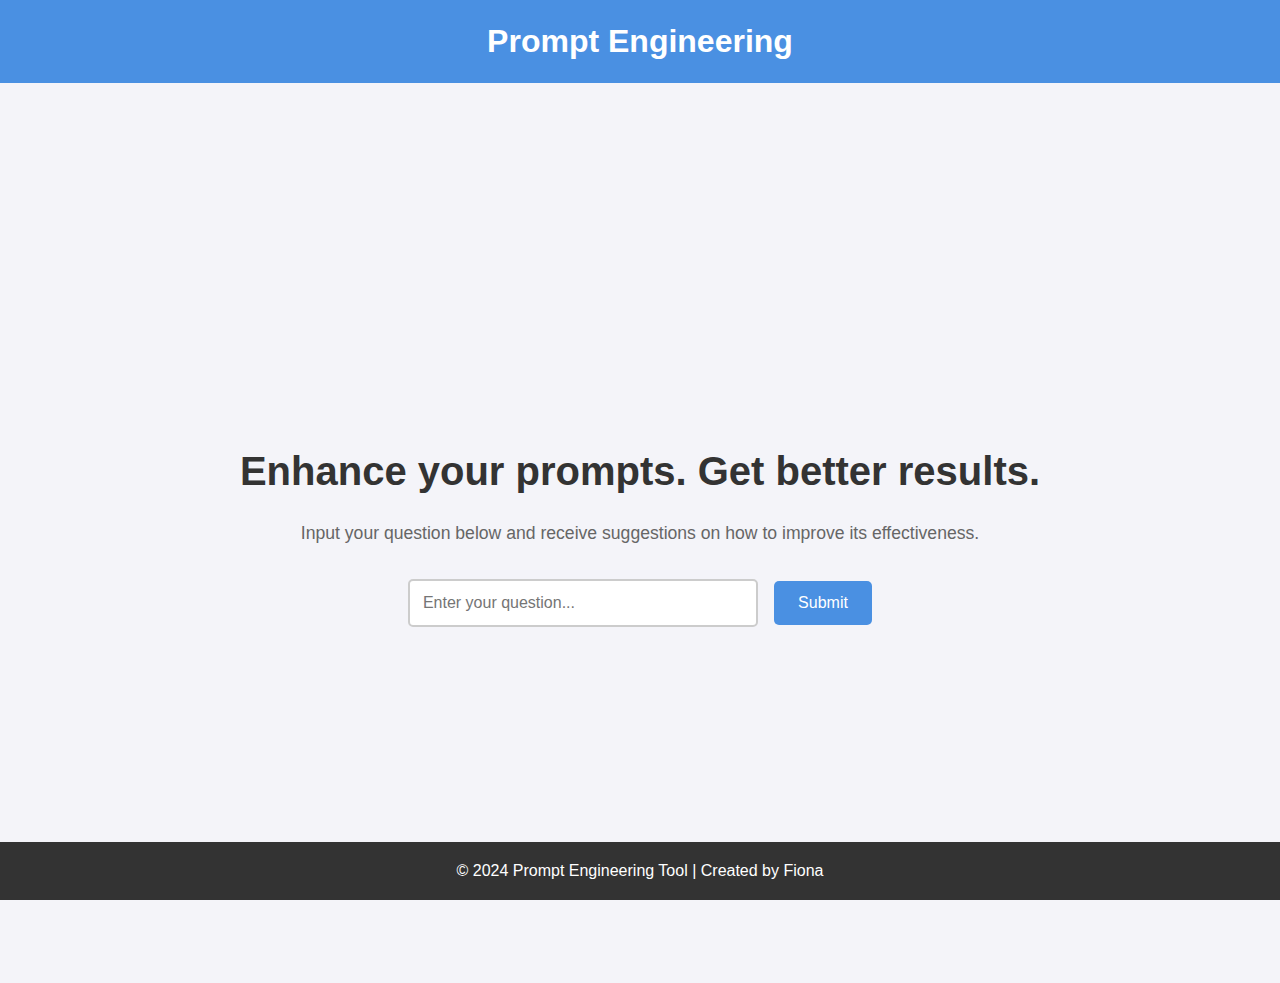
==== index.html @ f391187c "new port #" ====
<!DOCTYPE html>
<html lang="en">
<head>
    <meta charset="UTF-8">
    <meta name="viewport" content="width=device-width, initial-scale=1.0">
    <meta http-equiv="X-UA-Compatible" content="ie=edge">
    <title>Prompt Engineering Tool</title>
    <link rel="stylesheet" href="styles.css">
</head>

<body>
    <header>
        <nav>
            <h1>Prompt Engineering</h1>
        </nav>
    </header>

    <main>
        <section class="landing">
            <div class="landing-content">
                <h2>Enhance your prompts. Get better results.</h2>
                <p>Input your question below and receive suggestions on how to improve its effectiveness.</p>

                <form id="promptForm">
                    <input type="text" id="userPrompt" placeholder="Enter your question..." required>
                    <button type="submit">Submit</button>
                </form>
            </div>
        </section>
    </main>

    <footer>
        <p>© 2024 Prompt Engineering Tool | Created by Fiona</p>
    </footer>
    <script>
        document.getElementById('promptForm').addEventListener('submit', async function(e) {
            e.preventDefault();
        
            const userInput = document.getElementById('userPrompt').value;
            console.log("User input:", userInput);  // Log the input for debugging
    
            try {
                const response = await fetch('http://localhost:3000/api/analyze-prompt', {
                    method: 'POST',
                    headers: {
                        'Content-Type': 'application/json'
                    },
                    body: JSON.stringify({ prompt: userInput })
                });
    
                if (!response.ok) {
                    throw new Error(`HTTP error! status: ${response.status}`);
                }
    
                const result = await response.json();
                console.log("API response:", result);  // Log the API response for debugging
    
                // Display the results
                const resultContainer = document.createElement('div');
                resultContainer.innerHTML = `
                    <h3>Suggestions for Improving Your Prompt:</h3>
                    <p>${result.suggestions}</p>
                `;
                document.body.appendChild(resultContainer);
            } catch (error) {
                console.error("Error during form submission:", error);
                alert("There was an error submitting the prompt. Please try again.");
            }
        });
    </script>
    
</body>
</html>
---- styles.css ----
* {
    margin: 0;
    padding: 0;
    box-sizing: border-box;
}

body {
    font-family: 'Arial', sans-serif;
    background-color: #f4f4f9;
    color: #333;
    line-height: 1.6;
}

header {
    background-color: #4A90E2;
    padding: 1rem;
    text-align: center;
    color: white;
}

header h1 {
    font-size: 2rem;
}

main {
    height: 100vh;
    display: flex;
    align-items: center;
    justify-content: center;
}

.landing {
    text-align: center;
}

.landing h2 {
    font-size: 2.5rem;
    margin-bottom: 1rem;
    color: #333;
}

.landing p {
    font-size: 1.1rem;
    margin-bottom: 2rem;
    color: #666;
}

form {
    display: flex;
    justify-content: center;
    align-items: center;
    gap: 1rem;
}

input[type="text"] {
    padding: 0.8rem;
    width: 350px;
    border: 2px solid #ccc;
    border-radius: 5px;
    font-size: 1rem;
}

button {
    padding: 0.8rem 1.5rem;
    background-color: #4A90E2;
    color: white;
    border: none;
    border-radius: 5px;
    cursor: pointer;
    font-size: 1rem;
    transition: background-color 0.3s ease;
}

button:hover {
    background-color: #357ABD;
}

footer {
    background-color: #333;
    color: white;
    padding: 1rem;
    text-align: center;
    position: absolute;
    bottom: 0;
    width: 100%;
}

@media (max-width: 768px) {
    .landing h2 {
        font-size: 2rem;
    }

    input[type="text"] {
        width: 250px;
    }
}
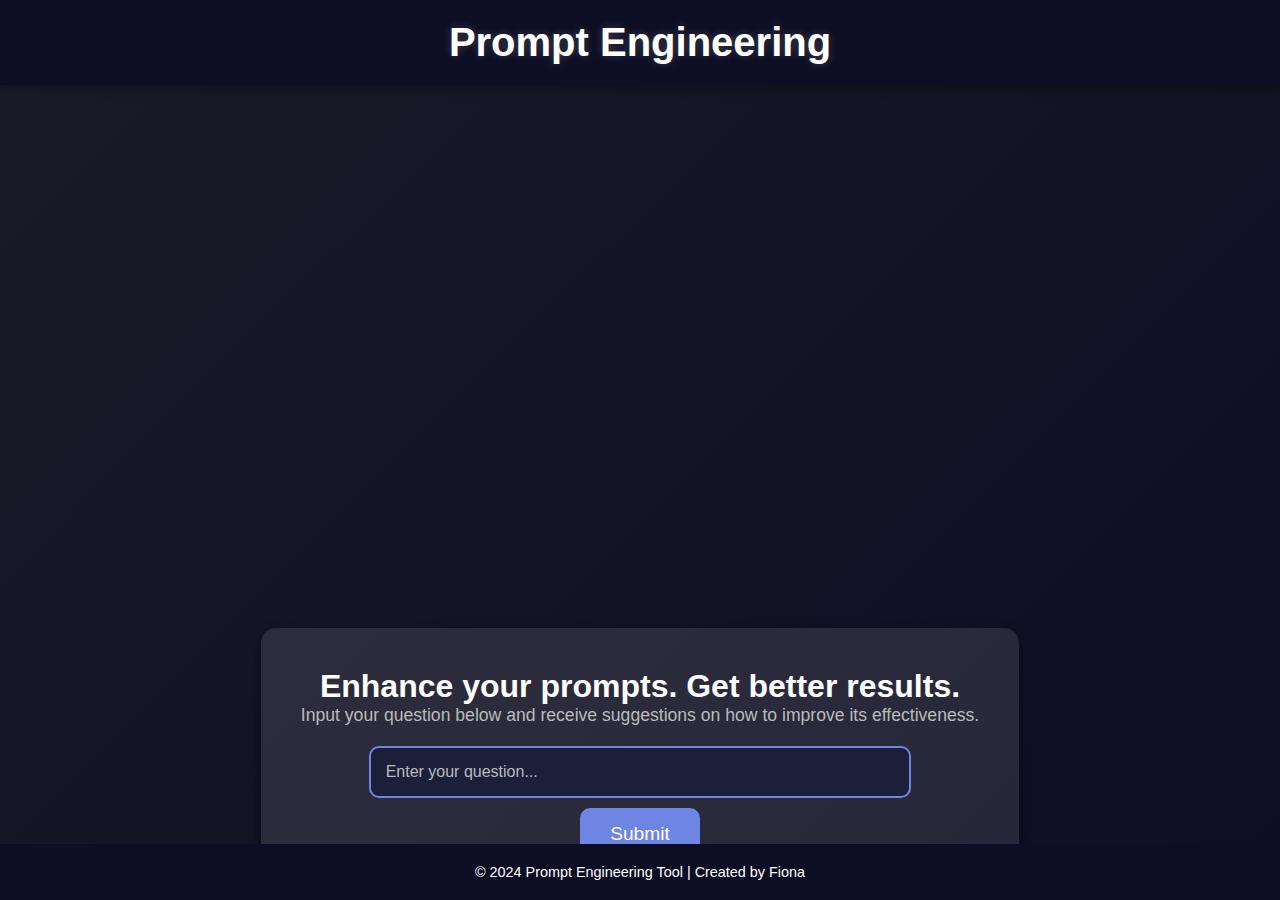
==== commit b4aad2f7: "changes" ====
--- a/index.html
+++ b/index.html
@@ -21,6 +21,12 @@
                 <h2>Enhance your prompts. Get better results.</h2>
                 <p>Input your question below and receive suggestions on how to improve its effectiveness.</p>
 
+                <!-- Result box that will display the response -->
+                <div id="resultContainer" style="display: none;">
+                    <h3>Suggestions for Improving Your Prompt:</h3>
+                    <p id="suggestions"></p>
+                </div>
+
                 <form id="promptForm">
                     <input type="text" id="userPrompt" placeholder="Enter your question..." required>
                     <button type="submit">Submit</button>
@@ -32,12 +38,17 @@
     <footer>
         <p>© 2024 Prompt Engineering Tool | Created by Fiona</p>
     </footer>
+
     <script>
         document.getElementById('promptForm').addEventListener('submit', async function(e) {
             e.preventDefault();
         
             const userInput = document.getElementById('userPrompt').value;
             console.log("User input:", userInput);  // Log the input for debugging
+
+            // Clear previous suggestions
+            document.getElementById('suggestions').textContent = "";
+            document.getElementById('resultContainer').style.display = 'none';
     
             try {
                 const response = await fetch('http://localhost:3000/api/analyze-prompt', {
@@ -55,19 +66,21 @@
                 const result = await response.json();
                 console.log("API response:", result);  // Log the API response for debugging
     
-                // Display the results
-                const resultContainer = document.createElement('div');
-                resultContainer.innerHTML = `
-                    <h3>Suggestions for Improving Your Prompt:</h3>
-                    <p>${result.suggestions}</p>
-                `;
-                document.body.appendChild(resultContainer);
+                // Display the result in the result container
+                document.getElementById('suggestions').textContent = result.suggestions;
+                document.getElementById('resultContainer').style.display = 'block';
+
+                // Move the prompt form upward
+                document.getElementById('promptForm').style.position = 'relative';
+                document.getElementById('promptForm').style.top = '-20000px';  // Moves it 150px higher
+
             } catch (error) {
                 console.error("Error during form submission:", error);
                 alert("There was an error submitting the prompt. Please try again.");
             }
         });
     </script>
-    
 </body>
 </html>
+
+
--- a/styles.css
+++ b/styles.css
@@ -1,3 +1,4 @@
+/* Global styles */
 * {
     margin: 0;
     padding: 0;
@@ -6,91 +7,116 @@
 
 body {
     font-family: 'Arial', sans-serif;
-    background-color: #f4f4f9;
-    color: #333;
-    line-height: 1.6;
+    background: linear-gradient(135deg, #1A1B27, #0D0D24);
+    color: #FFFFFF;
+    min-height: 100vh;
+    display: flex;
+    flex-direction: column;
+    justify-content: space-between;
+    align-items: center;
 }
 
 header {
-    background-color: #4A90E2;
-    padding: 1rem;
+    width: 100%;
+    padding: 20px;
     text-align: center;
-    color: white;
+    background-color: #0D0D24;
+    box-shadow: 0 4px 8px rgba(0, 0, 0, 0.3);
 }
 
 header h1 {
-    font-size: 2rem;
+    color: #FFF;
+    font-size: 2.5rem;
+    text-shadow: 0 0 10px rgba(255, 255, 255, 0.2);
 }
 
-main {
-    height: 100vh;
-    display: flex;
-    align-items: center;
-    justify-content: center;
+/* Landing Content */
+.landing-content {
+    text-align: center;
+    max-width: 800px;
+    margin: 0 auto;
+    padding: 40px;
+    background-color: rgba(255, 255, 255, 0.1);
+    border-radius: 15px;
+    box-shadow: 0 4px 12px rgba(0, 0, 0, 0.5);
 }
 
-.landing {
-    text-align: center;
+.landing-content h2 {
+    font-size: 2rem;
+    color: #FFF;
 }
 
-.landing h2 {
-    font-size: 2.5rem;
-    margin-bottom: 1rem;
-    color: #333;
+.landing-content p {
+    font-size: 1.1rem;
+    color: #BBB;
 }
 
-.landing p {
-    font-size: 1.1rem;
-    margin-bottom: 2rem;
-    color: #666;
-}
-
+/* Form styles */
 form {
     display: flex;
-    justify-content: center;
+    flex-direction: column;
     align-items: center;
-    gap: 1rem;
+    margin-top: 20px;
+    transition: top 0.5s ease;
 }
 
 input[type="text"] {
-    padding: 0.8rem;
-    width: 350px;
-    border: 2px solid #ccc;
-    border-radius: 5px;
+    width: 80%;
+    padding: 15px;
     font-size: 1rem;
+    border: 2px solid #6E85E3;
+    border-radius: 10px;
+    background-color: #1C1F3A;
+    color: #FFF;
+    margin-bottom: 10px;
+}
+
+input[type="text"]::placeholder {
+    color: #BBB;
 }
 
 button {
-    padding: 0.8rem 1.5rem;
-    background-color: #4A90E2;
+    padding: 15px 30px;
+    background-color: #6E85E3;
     color: white;
     border: none;
-    border-radius: 5px;
+    border-radius: 10px;
     cursor: pointer;
-    font-size: 1rem;
+    font-size: 1.2rem;
     transition: background-color 0.3s ease;
 }
 
 button:hover {
-    background-color: #357ABD;
+    background-color: #4B64C7;
 }
 
+/* Result box */
+#resultContainer {
+    background-color: rgba(255, 255, 255, 0.1);
+    border-radius: 10px;
+    padding: 20px;
+    margin-top: 20px;
+    color: #FFF;
+    text-align: center;
+}
+
+#resultContainer h3 {
+    font-size: 1.5rem;
+}
+
+#resultContainer p {
+    font-size: 1.1rem;
+    color: #AAA;
+}
+
+/* Footer */
 footer {
-    background-color: #333;
-    color: white;
-    padding: 1rem;
+    width: 100%;
+    padding: 20px;
+    background-color: #0D0D24;
     text-align: center;
+    color: #FFF;
+    font-size: 0.9rem;
     position: absolute;
     bottom: 0;
-    width: 100%;
 }
-
-@media (max-width: 768px) {
-    .landing h2 {
-        font-size: 2rem;
-    }
-
-    input[type="text"] {
-        width: 250px;
-    }
-}
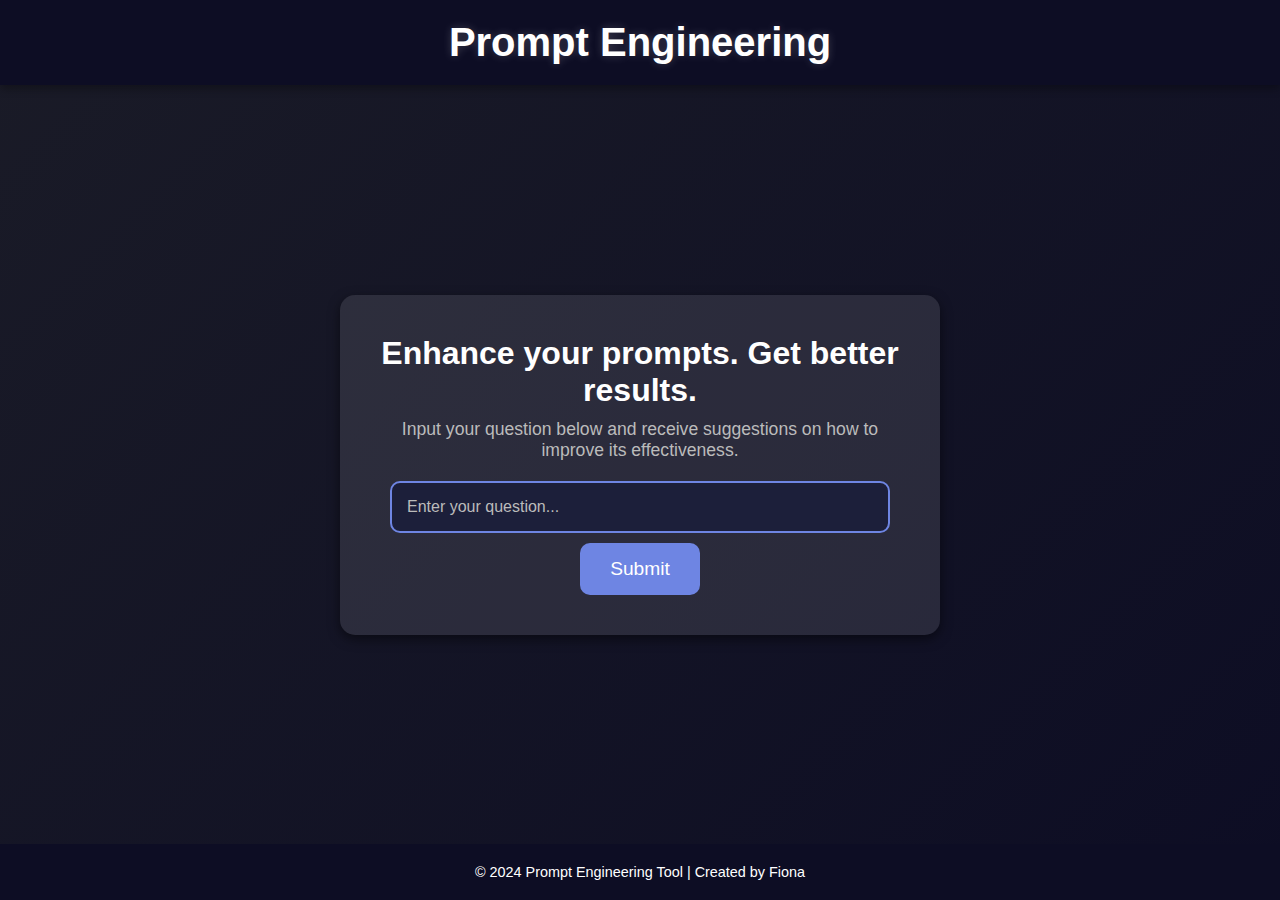
==== commit 2d57bcc4: "looking fly" ====
--- a/index.html
+++ b/index.html
@@ -70,10 +70,6 @@
                 document.getElementById('suggestions').textContent = result.suggestions;
                 document.getElementById('resultContainer').style.display = 'block';
 
-                // Move the prompt form upward
-                document.getElementById('promptForm').style.position = 'relative';
-                document.getElementById('promptForm').style.top = '-20000px';  // Moves it 150px higher
-
             } catch (error) {
                 console.error("Error during form submission:", error);
                 alert("There was an error submitting the prompt. Please try again.");
@@ -82,5 +78,3 @@
     </script>
 </body>
 </html>
-
-
--- a/styles.css
+++ b/styles.css
@@ -30,25 +30,35 @@
     text-shadow: 0 0 10px rgba(255, 255, 255, 0.2);
 }
 
-/* Landing Content */
+/* Main content */
+main {
+    display: flex;
+    flex-grow: 1;
+    justify-content: center;
+    align-items: center;
+    width: 100%;
+    padding: 20px;
+}
+
 .landing-content {
     text-align: center;
-    max-width: 800px;
-    margin: 0 auto;
-    padding: 40px;
+    max-width: 600px;
     background-color: rgba(255, 255, 255, 0.1);
     border-radius: 15px;
+    padding: 40px;
     box-shadow: 0 4px 12px rgba(0, 0, 0, 0.5);
 }
 
 .landing-content h2 {
     font-size: 2rem;
     color: #FFF;
+    margin-bottom: 10px;
 }
 
 .landing-content p {
     font-size: 1.1rem;
     color: #BBB;
+    margin-bottom: 20px;
 }
 
 /* Form styles */
@@ -56,12 +66,12 @@
     display: flex;
     flex-direction: column;
     align-items: center;
-    margin-top: 20px;
     transition: top 0.5s ease;
 }
 
 input[type="text"] {
-    width: 80%;
+    width: 100%;
+    max-width: 500px;
     padding: 15px;
     font-size: 1rem;
     border: 2px solid #6E85E3;
@@ -117,6 +127,5 @@
     text-align: center;
     color: #FFF;
     font-size: 0.9rem;
-    position: absolute;
-    bottom: 0;
+    position: relative;
 }
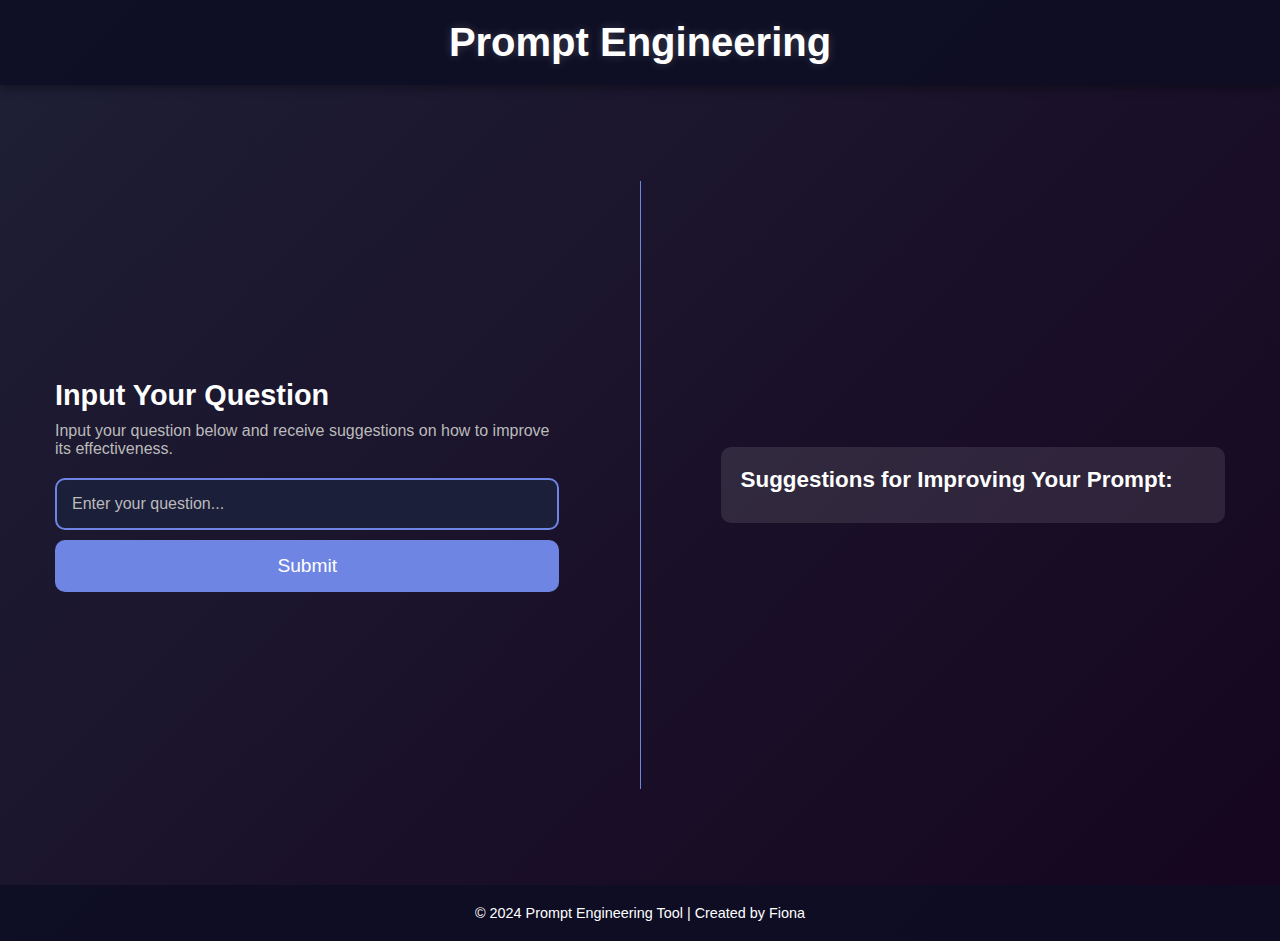
==== commit 332cc5bb: "cracked coding" ====
--- a/index.html
+++ b/index.html
@@ -16,23 +16,33 @@
     </header>
 
     <main>
-        <section class="landing">
-            <div class="landing-content">
-                <h2>Enhance your prompts. Get better results.</h2>
-                <p>Input your question below and receive suggestions on how to improve its effectiveness.</p>
+        <div class="container">
+            <!-- Left side (Input Form) -->
+            <section class="left-side">
+                <div class="landing-content">
+                    <h2>Input Your Question</h2>
+                    <p>Input your question below and receive suggestions on how to improve its effectiveness.</p>
 
-                <!-- Result box that will display the response -->
-                <div id="resultContainer" style="display: none;">
-                    <h3>Suggestions for Improving Your Prompt:</h3>
-                    <p id="suggestions"></p>
+                    <form id="promptForm">
+                        <input type="text" id="userPrompt" placeholder="Enter your question..." required>
+                        <button type="submit">Submit</button>
+                    </form>
                 </div>
+            </section>
 
-                <form id="promptForm">
-                    <input type="text" id="userPrompt" placeholder="Enter your question..." required>
-                    <button type="submit">Submit</button>
-                </form>
-            </div>
-        </section>
+            <!-- Divider Line -->
+            <div class="divider"></div>
+
+            <!-- Right side (Result) -->
+            <section class="right-side">
+                <div class="result-content">
+                    <h2>Suggestions for Improving Your Prompt:</h2>
+                    <div id="resultContainer" style="display: none;">
+                        <p id="suggestions"></p>
+                    </div>
+                </div>
+            </section>
+        </div>
     </main>
 
     <footer>
@@ -78,3 +88,4 @@
     </script>
 </body>
 </html>
+
--- a/styles.css
+++ b/styles.css
@@ -7,7 +7,7 @@
 
 body {
     font-family: 'Arial', sans-serif;
-    background: linear-gradient(135deg, #1A1B27, #0D0D24);
+    background: linear-gradient(135deg, #1E1F36, #16051e);  /* Dark blue to dark purple gradient */
     color: #FFFFFF;
     min-height: 100vh;
     display: flex;
@@ -20,7 +20,7 @@
     width: 100%;
     padding: 20px;
     text-align: center;
-    background-color: #0D0D24;
+    background-color: rgba(13, 13, 36, 0.9); /* Slight transparency for sleekness */
     box-shadow: 0 4px 8px rgba(0, 0, 0, 0.3);
 }
 
@@ -30,33 +30,34 @@
     text-shadow: 0 0 10px rgba(255, 255, 255, 0.2);
 }
 
-/* Main content */
-main {
+/* Container for the split layout */
+.container {
     display: flex;
-    flex-grow: 1;
-    justify-content: center;
+    width: 100%;
+    height: calc(100vh - 100px); /* Adjust height for footer/header */
     align-items: center;
-    width: 100%;
+    justify-content: space-between;
+    padding: 20px;
+}
+
+/* Left side styling */
+.left-side, .right-side {
+    width: 45%;
     padding: 20px;
 }
 
 .landing-content {
-    text-align: center;
-    max-width: 600px;
-    background-color: rgba(255, 255, 255, 0.1);
-    border-radius: 15px;
-    padding: 40px;
-    box-shadow: 0 4px 12px rgba(0, 0, 0, 0.5);
+    text-align: left;
 }
 
-.landing-content h2 {
-    font-size: 2rem;
+.landing-content h2, .result-content h2 {
+    font-size: 1.8rem;
     color: #FFF;
     margin-bottom: 10px;
 }
 
-.landing-content p {
-    font-size: 1.1rem;
+.landing-content p, .result-content p {
+    font-size: 1rem;
     color: #BBB;
     margin-bottom: 20px;
 }
@@ -65,13 +66,10 @@
 form {
     display: flex;
     flex-direction: column;
-    align-items: center;
-    transition: top 0.5s ease;
 }
 
 input[type="text"] {
     width: 100%;
-    max-width: 500px;
     padding: 15px;
     font-size: 1rem;
     border: 2px solid #6E85E3;
@@ -100,32 +98,52 @@
     background-color: #4B64C7;
 }
 
-/* Result box */
-#resultContainer {
+/* Right side (Result box) */
+.result-content {
+    text-align: left;
     background-color: rgba(255, 255, 255, 0.1);
     border-radius: 10px;
     padding: 20px;
-    margin-top: 20px;
-    color: #FFF;
-    text-align: center;
 }
 
-#resultContainer h3 {
-    font-size: 1.5rem;
+#resultContainer {
+    background-color: rgba(255, 255, 255, 0.1);
+    padding: 10px;
+    border-radius: 10px;
+    color: #FFF;
+    display: none;
 }
 
 #resultContainer p {
     font-size: 1.1rem;
     color: #AAA;
 }
+/* Adjusted font size for Suggestions title */
+.result-content h2 {
+    font-size: 1.4rem;  /* Smaller font size for suggestions title */
+    color: #FFF;
+    margin-bottom: 10px;
+}
+
+
+/* Divider line */
+.divider {
+    width: 1px;
+    height: 80%;
+    background-color: #6E85E3;
+    margin: 0 20px;
+}
 
 /* Footer */
 footer {
     width: 100%;
     padding: 20px;
-    background-color: #0D0D24;
+    background-color: rgba(13, 13, 36, 0.9);  /* Same as header for consistency */
     text-align: center;
     color: #FFF;
     font-size: 0.9rem;
     position: relative;
 }
+
+
+
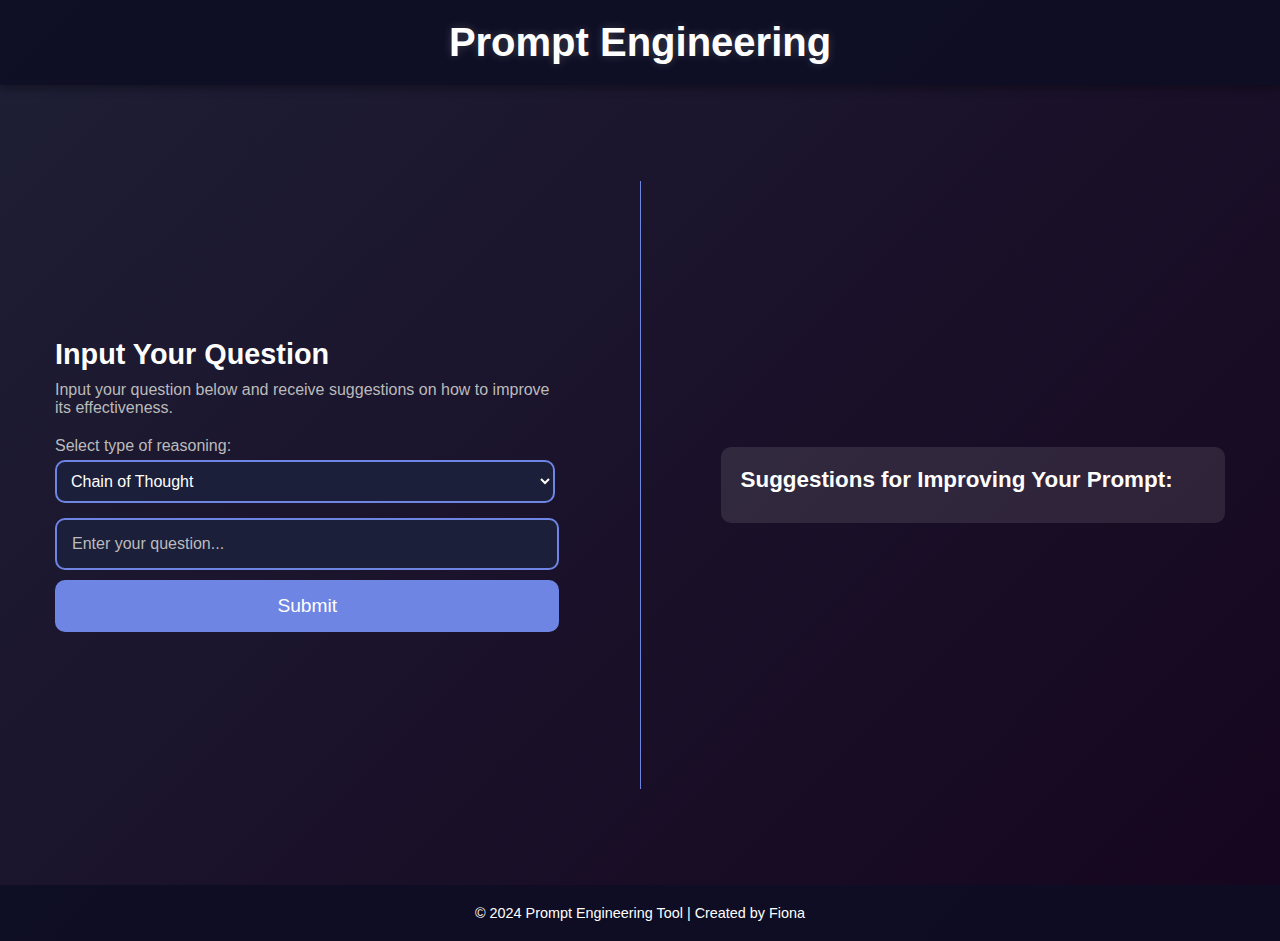
==== commit 97cf80cf: "fart" ====
--- a/index.html
+++ b/index.html
@@ -24,6 +24,13 @@
                     <p>Input your question below and receive suggestions on how to improve its effectiveness.</p>
 
                     <form id="promptForm">
+                        <!-- Dropdown for selecting type -->
+                        <label for="promptType" class="dropdown-label">Select type of reasoning:</label>
+                        <select id="promptType" name="promptType" class="dropdown">
+                            <option value="chain-of-thought">Chain of Thought</option>
+                            <option value="role-playing">Role Playing</option>
+                        </select>
+
                         <input type="text" id="userPrompt" placeholder="Enter your question..." required>
                         <button type="submit">Submit</button>
                     </form>
@@ -54,7 +61,10 @@
             e.preventDefault();
         
             const userInput = document.getElementById('userPrompt').value;
-            console.log("User input:", userInput);  // Log the input for debugging
+            const promptType = document.getElementById('promptType').value; // Get the selected value from the dropdown
+
+            console.log("User input:", userInput);
+            console.log("Prompt type:", promptType);  // Log the selected prompt type for debugging
 
             // Clear previous suggestions
             document.getElementById('suggestions').textContent = "";
@@ -66,7 +76,10 @@
                     headers: {
                         'Content-Type': 'application/json'
                     },
-                    body: JSON.stringify({ prompt: userInput })
+                    body: JSON.stringify({ 
+                        prompt: userInput,
+                        type: promptType  // Send the selected prompt type to the server
+                    })
                 });
     
                 if (!response.ok) {
--- a/styles.css
+++ b/styles.css
@@ -63,12 +63,9 @@
 }
 
 /* Form styles */
-form {
-    display: flex;
-    flex-direction: column;
-}
 
-input[type="text"] {
+
+/* input[type="text"] {
     width: 100%;
     padding: 15px;
     font-size: 1rem;
@@ -77,7 +74,7 @@
     background-color: #1C1F3A;
     color: #FFF;
     margin-bottom: 10px;
-}
+} */
 
 input[type="text"]::placeholder {
     color: #BBB;
@@ -146,4 +143,39 @@
 }
 
 
+/* Form styles */
+form {
+    display: flex;
+    flex-direction: column;
+}
 
+/* Dropdown styles */
+.dropdown {
+    width: 100%;
+    max-width: 500px;
+    padding: 10px;
+    font-size: 1rem;
+    border: 2px solid #6E85E3;
+    border-radius: 10px;
+    background-color: #1C1F3A;
+    color: #FFF;
+    margin-bottom: 15px;
+}
+
+.dropdown-label {
+    font-size: 1rem;
+    color: #BBB;
+    margin-bottom: 5px;
+}
+
+input[type="text"] {
+    width: 100%;
+    padding: 15px;
+    font-size: 1rem;
+    border: 2px solid #6E85E3;
+    border-radius: 10px;
+    background-color: #1C1F3A;
+    color: #FFF;
+    margin-bottom: 10px;
+}
+
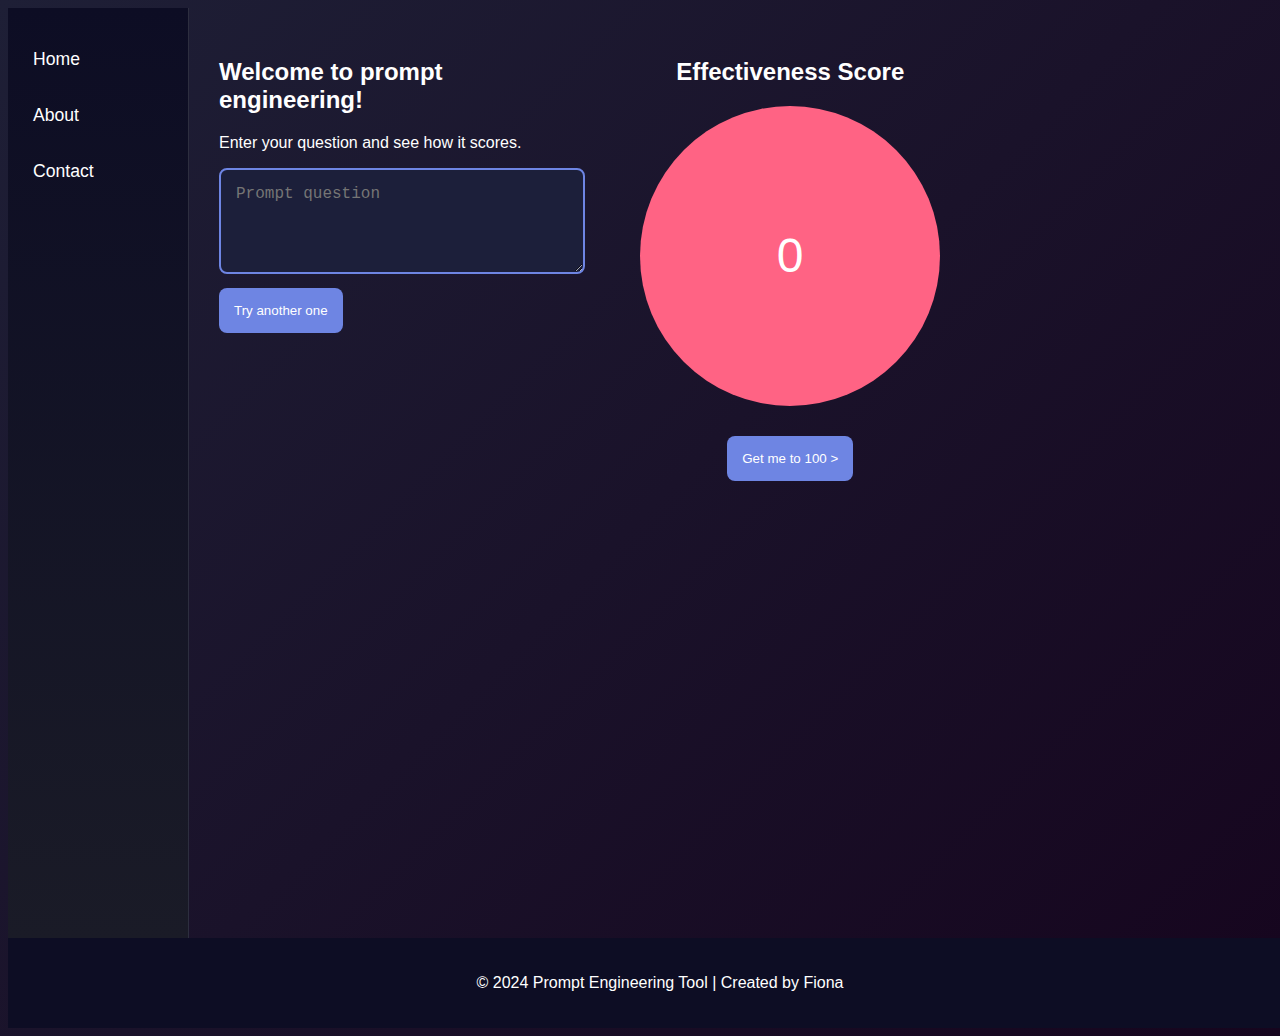
==== commit d5cd6f3e: "updates! 2 pages!" ====
--- a/index.html
+++ b/index.html
@@ -9,48 +9,48 @@
 </head>
 
 <body>
-    <header>
-        <nav>
-            <h1>Prompt Engineering</h1>
+    <div class="layout">
+        <!-- Sidebar (Vertical Navigation Bar) -->
+        <nav class="sidebar">
+            <ul>
+                <li><a href="#">Home</a></li>
+                <li><a href="#">About</a></li>
+                <li><a href="#">Contact</a></li>
+            </ul>
         </nav>
-    </header>
 
-    <main>
-        <div class="container">
-            <!-- Left side (Input Form) -->
-            <section class="left-side">
-                <div class="landing-content">
-                    <h2>Input Your Question</h2>
-                    <p>Input your question below and receive suggestions on how to improve its effectiveness.</p>
+        <!-- Main content -->
+        <div class="content-area">
+            <main>
+                <div class="container">
+                    <!-- Left side (Input Form and Welcome Message) -->
+                    <section class="left-side">
+                        <div class="landing-content">
+                            <div class="welcome-box">
+                                <h2>Welcome to prompt engineering!</h2>
+                                <p>Enter your question and see how it scores.</p>
+                            </div>
+                            <form id="promptForm">
+                                <textarea id="userPrompt" placeholder="Prompt question" required rows="4"></textarea>
+                                <button type="submit">Try another one</button>
+                            </form>
+                        </div>
+                    </section>
 
-                    <form id="promptForm">
-                        <!-- Dropdown for selecting type -->
-                        <label for="promptType" class="dropdown-label">Select type of reasoning:</label>
-                        <select id="promptType" name="promptType" class="dropdown">
-                            <option value="chain-of-thought">Chain of Thought</option>
-                            <option value="role-playing">Role Playing</option>
-                        </select>
-
-                        <input type="text" id="userPrompt" placeholder="Enter your question..." required>
-                        <button type="submit">Submit</button>
-                    </form>
+                    <!-- Right side (Effectiveness Score) -->
+                    <section class="right-side">
+                        <div class="score-content">
+                            <h2>Effectiveness Score</h2>
+                            <div id="effectivenessCircle" class="score-circle">
+                                <span id="score">0</span>
+                            </div>
+                            <button id="getTo100" class="get-to-100-button">Get me to 100 ></button>
+                        </div>
+                    </section>
                 </div>
-            </section>
-
-            <!-- Divider Line -->
-            <div class="divider"></div>
-
-            <!-- Right side (Result) -->
-            <section class="right-side">
-                <div class="result-content">
-                    <h2>Suggestions for Improving Your Prompt:</h2>
-                    <div id="resultContainer" style="display: none;">
-                        <p id="suggestions"></p>
-                    </div>
-                </div>
-            </section>
+            </main>
         </div>
-    </main>
+    </div>
 
     <footer>
         <p>© 2024 Prompt Engineering Tool | Created by Fiona</p>
@@ -61,42 +61,19 @@
             e.preventDefault();
         
             const userInput = document.getElementById('userPrompt').value;
-            const promptType = document.getElementById('promptType').value; // Get the selected value from the dropdown
 
-            console.log("User input:", userInput);
-            console.log("Prompt type:", promptType);  // Log the selected prompt type for debugging
+            // For demo purposes, we simulate a score computation.
+            const score = Math.floor(Math.random() * 100);  // Random score between 0-100
+            document.getElementById('score').textContent = score;
 
-            // Clear previous suggestions
-            document.getElementById('suggestions').textContent = "";
-            document.getElementById('resultContainer').style.display = 'none';
-    
-            try {
-                const response = await fetch('http://localhost:3000/api/analyze-prompt', {
-                    method: 'POST',
-                    headers: {
-                        'Content-Type': 'application/json'
-                    },
-                    body: JSON.stringify({ 
-                        prompt: userInput,
-                        type: promptType  // Send the selected prompt type to the server
-                    })
-                });
-    
-                if (!response.ok) {
-                    throw new Error(`HTTP error! status: ${response.status}`);
-                }
-    
-                const result = await response.json();
-                console.log("API response:", result);  // Log the API response for debugging
-    
-                // Display the result in the result container
-                document.getElementById('suggestions').textContent = result.suggestions;
-                document.getElementById('resultContainer').style.display = 'block';
+            // Store the score and user input in localStorage to transfer to the new page.
+            localStorage.setItem('userPrompt', userInput);
+            localStorage.setItem('effectivenessScore', score);
+        });
 
-            } catch (error) {
-                console.error("Error during form submission:", error);
-                alert("There was an error submitting the prompt. Please try again.");
-            }
+        // "Get me to 100" button redirects to the alternate prompting page
+        document.getElementById('getTo100').addEventListener('click', function() {
+            window.location.href = 'page2.html';  // Redirect to the new page
         });
     </script>
 </body>
--- a/styles.css
+++ b/styles.css
@@ -1,181 +1,132 @@
-/* Global styles */
-* {
-    margin: 0;
-    padding: 0;
-    box-sizing: border-box;
-}
-
 body {
     font-family: 'Arial', sans-serif;
     background: linear-gradient(135deg, #1E1F36, #16051e);  /* Dark blue to dark purple gradient */
     color: #FFFFFF;
-    min-height: 100vh;
     display: flex;
     flex-direction: column;
-    justify-content: space-between;
-    align-items: center;
+    min-height: 100vh;
 }
 
-header {
+.layout {
+    display: flex;
     width: 100%;
-    padding: 20px;
-    text-align: center;
-    background-color: rgba(13, 13, 36, 0.9); /* Slight transparency for sleekness */
-    box-shadow: 0 4px 8px rgba(0, 0, 0, 0.3);
 }
 
-header h1 {
-    color: #FFF;
-    font-size: 2.5rem;
-    text-shadow: 0 0 10px rgba(255, 255, 255, 0.2);
+.sidebar {
+    width: 150px; /* Keeping the reduced width */
+    background: linear-gradient(180deg, #0D0D24, #1A1B27);
+    padding: 15px;
+    display: flex;
+    flex-direction: column;
+    justify-content: flex-start;
+    height: 100vh;
+    border-right: 1px solid #2D2E3F; /* Thin border for a clean separation */
 }
 
-/* Container for the split layout */
+.sidebar ul {
+    list-style: none;
+    padding: 0;
+}
+
+.sidebar ul li {
+    margin-bottom: 15px;
+}
+
+.sidebar ul li a {
+    font-family: 'Roboto', sans-serif; /* Sleek and modern font */
+    font-size: 1.1rem;
+    color: #FFFFFF;
+    text-decoration: none;
+    padding: 10px;
+    display: block;
+    border-radius: 4px;
+    transition: background-color 0.3s ease, padding-left 0.3s ease;
+}
+
+.sidebar ul li a:hover {
+    background-color: #2E3A59; /* Smooth hover effect */
+    padding-left: 15px; /* Subtle indent on hover */
+}
+
+.sidebar ul li a:active {
+    background-color: #4B64C7; /* Active state color */
+}
+
+.sidebar ul li a:focus {
+    outline: none;
+    background-color: #6E85E3;
+}
+
+
 .container {
     display: flex;
+    justify-content: space-between;
+    padding: 30px;
     width: 100%;
-    height: calc(100vh - 100px); /* Adjust height for footer/header */
-    align-items: center;
-    justify-content: space-between;
-    padding: 20px;
 }
 
-/* Left side styling */
-.left-side, .right-side {
+/* Left side for the prompt input */
+.left-side {
     width: 45%;
-    padding: 20px;
 }
 
-.landing-content {
-    text-align: left;
-}
-
-.landing-content h2, .result-content h2 {
-    font-size: 1.8rem;
-    color: #FFF;
-    margin-bottom: 10px;
-}
-
-.landing-content p, .result-content p {
-    font-size: 1rem;
-    color: #BBB;
-    margin-bottom: 20px;
-}
-
-/* Form styles */
-
-
-/* input[type="text"] {
+form textarea {
     width: 100%;
     padding: 15px;
     font-size: 1rem;
+    border-radius: 8px;
     border: 2px solid #6E85E3;
-    border-radius: 10px;
     background-color: #1C1F3A;
-    color: #FFF;
-    margin-bottom: 10px;
-} */
-
-input[type="text"]::placeholder {
-    color: #BBB;
+    color: white;
 }
 
 button {
-    padding: 15px 30px;
+    padding: 15px;
+    margin-top: 10px;
     background-color: #6E85E3;
     color: white;
     border: none;
-    border-radius: 10px;
+    border-radius: 8px;
     cursor: pointer;
-    font-size: 1.2rem;
-    transition: background-color 0.3s ease;
 }
 
 button:hover {
     background-color: #4B64C7;
 }
 
-/* Right side (Result box) */
-.result-content {
-    text-align: left;
-    background-color: rgba(255, 255, 255, 0.1);
-    border-radius: 10px;
-    padding: 20px;
+/* Right side for the effectiveness score */
+.right-side {
+    width: 45%;
+    text-align: center;
 }
 
-#resultContainer {
-    background-color: rgba(255, 255, 255, 0.1);
-    padding: 10px;
-    border-radius: 10px;
-    color: #FFF;
-    display: none;
+.score-circle {
+    width: 300px;  /* Increased size */
+    height: 300px; /* Increased size */
+    background-color: #FF6384;
+    border-radius: 50%;
+    display: flex;
+    justify-content: center;
+    align-items: center;
+    margin: 20px auto;
 }
 
-#resultContainer p {
-    font-size: 1.1rem;
-    color: #AAA;
-}
-/* Adjusted font size for Suggestions title */
-.result-content h2 {
-    font-size: 1.4rem;  /* Smaller font size for suggestions title */
-    color: #FFF;
-    margin-bottom: 10px;
+.score-circle span {
+    font-size: 3rem;
+    color: white;
 }
 
-
-/* Divider line */
-.divider {
-    width: 1px;
-    height: 80%;
-    background-color: #6E85E3;
-    margin: 0 20px;
+#effectivenessScore {
+    text-align: center;
+    margin-top: 20px;
 }
 
-/* Footer */
 footer {
+    text-align: center;
+    padding: 20px;
+    background-color: #0D0D24;
+    color: white;
+    position: relative;
+    bottom: 0;
     width: 100%;
-    padding: 20px;
-    background-color: rgba(13, 13, 36, 0.9);  /* Same as header for consistency */
-    text-align: center;
-    color: #FFF;
-    font-size: 0.9rem;
-    position: relative;
 }
-
-
-/* Form styles */
-form {
-    display: flex;
-    flex-direction: column;
-}
-
-/* Dropdown styles */
-.dropdown {
-    width: 100%;
-    max-width: 500px;
-    padding: 10px;
-    font-size: 1rem;
-    border: 2px solid #6E85E3;
-    border-radius: 10px;
-    background-color: #1C1F3A;
-    color: #FFF;
-    margin-bottom: 15px;
-}
-
-.dropdown-label {
-    font-size: 1rem;
-    color: #BBB;
-    margin-bottom: 5px;
-}
-
-input[type="text"] {
-    width: 100%;
-    padding: 15px;
-    font-size: 1rem;
-    border: 2px solid #6E85E3;
-    border-radius: 10px;
-    background-color: #1C1F3A;
-    color: #FFF;
-    margin-bottom: 10px;
-}
-
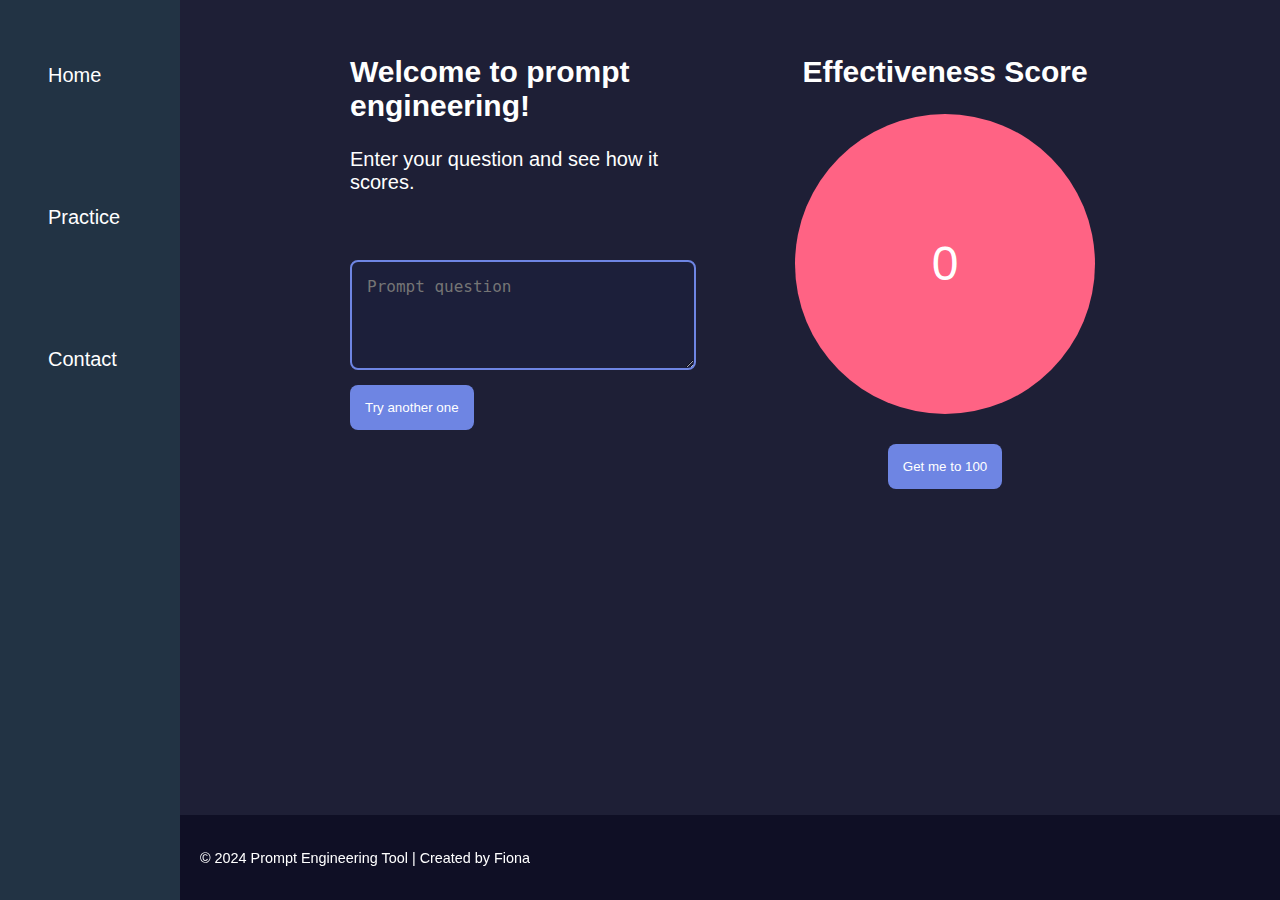
==== commit 42daa469: "better structure + nav bar" ====
--- a/index.html
+++ b/index.html
@@ -5,16 +5,21 @@
     <meta name="viewport" content="width=device-width, initial-scale=1.0">
     <meta http-equiv="X-UA-Compatible" content="ie=edge">
     <title>Prompt Engineering Tool</title>
-    <link rel="stylesheet" href="styles.css">
+    <!-- Link nav.css first so its styles are applied and not overridden by styles.css -->
+    <link rel="stylesheet" href="CSS/nav.css">
+    <!-- Link styles.css for the page content -->
+    <link rel="stylesheet" href="CSS/styles.css">
 </head>
 
 <body>
     <div class="layout">
         <!-- Sidebar (Vertical Navigation Bar) -->
         <nav class="sidebar">
-            <ul>
-                <li><a href="#">Home</a></li>
-                <li><a href="#">About</a></li>
+            <ul class="nav-list">
+                <li><a href="index.html">Home</a></li>
+                <br>
+                <li><a href="page2.html">Practice</a></li>
+                <br>
                 <li><a href="#">Contact</a></li>
             </ul>
         </nav>
@@ -30,6 +35,7 @@
                                 <h2>Welcome to prompt engineering!</h2>
                                 <p>Enter your question and see how it scores.</p>
                             </div>
+                            <br><br>
                             <form id="promptForm">
                                 <textarea id="userPrompt" placeholder="Prompt question" required rows="4"></textarea>
                                 <button type="submit">Try another one</button>
@@ -44,7 +50,7 @@
                             <div id="effectivenessCircle" class="score-circle">
                                 <span id="score">0</span>
                             </div>
-                            <button id="getTo100" class="get-to-100-button">Get me to 100 ></button>
+                            <button id="getTo100" class="get-to-100-button">Get me to 100 </button>
                         </div>
                     </section>
                 </div>
@@ -79,3 +85,4 @@
 </body>
 </html>
 
+
--- a/CSS/nav.css
+++ b/CSS/nav.css
@@ -0,0 +1,96 @@
+:root {
+    --body-bg: #1E1F36;
+    --nav-bg: #234;
+    --border-radius: 1rem; 
+  }
+  
+  * {
+    box-sizing: border-box;
+  }
+  
+  html {
+    font-family: system-ui;
+  }
+  
+  body {
+    margin: 0;
+    font-size: 1.25rem;
+    background: var(--body-bg);
+    padding-inline-start: 20rem;
+    color: white;
+  }
+  
+  nav.sidebar {
+    background: var(--nav-bg);
+    position: fixed;
+    top: 0;
+    bottom: 0;
+    left: 0;
+    padding-block: 2rem;
+  }
+  
+  .nav-list {
+    margin: 0;
+    padding: 0;
+    list-style: none;
+    display: grid;
+    gap: 1rem;
+  }
+  
+  .nav-list a {
+    color: white;
+    display: block;
+    text-decoration: none;
+  }
+  
+  .nav-list li {
+    padding-block: 1rem;
+    padding-inline: 2rem;
+    margin-inline: 1rem 0;
+    box-shadow: 2px 0 0 var(--body-bg);
+  }
+  
+  /* Hover state (moved the active state logic here and shifted left by 3px) */
+  .nav-list li:hover {
+    background: var(--body-bg);
+    position: relative;
+    border-radius: 100vw 0 0 100vw;
+
+  }
+  
+  .nav-list li:hover::before,
+  .nav-list li:hover::after {
+    content: "";
+    position: absolute;
+    width: var(--border-radius);
+    height: var(--border-radius);
+    right: 0rem;
+    background: var(--nav-bg);
+  }
+  
+  .nav-list li:hover::before {
+    border-radius: 0 0 var(--border-radius);
+    top: calc(var(--border-radius) * -1);
+    box-shadow: 5px 5px 0 5px var(--body-bg);
+  }
+  
+  .nav-list li:hover::after {
+    border-radius: 0 var(--border-radius) 0 0;
+    bottom: calc(var(--border-radius) * -1);
+    box-shadow: 5px -5px 0 5px var(--body-bg);
+  }
+  
+  /* Remove the active state logic */
+  .nav-list li.active {
+    background: none;
+    border-radius: 0;
+    position: relative;
+  }
+  
+  .nav-list li.active::before,
+  .nav-list li.active::after {
+    content: none;
+  }
+  .nav-list li.active a {
+    font-weight: bold;
+  }
--- a/CSS/styles.css
+++ b/CSS/styles.css
@@ -0,0 +1,122 @@
+body {
+    font-family: 'Arial', sans-serif;
+    background:  #1E1F36; 
+    /* background: linear-gradient(105deg, #1E1F36, #16051e);   */
+
+    color: #FFFFFF;
+    display: flex;
+    flex-direction: column;
+    min-height: 100vh;
+}
+nav.sidebar {
+    width: 180px; /* Set width of sidebar */
+    background-color: var(--nav-bg); /* Ensuring the same background as nav.css */
+    position: fixed;
+    top: 0;
+    bottom: 0;
+    padding-block: 2rem;
+}
+.nav-list {
+    padding: 0;
+    list-style: none;
+    display: grid;
+    gap: 1rem;
+}
+
+.nav-list li {
+    margin: 0;
+}
+
+.nav-list a {
+    display: block;
+    padding: 1rem;
+    color: white;
+    text-decoration: none;
+}
+
+.layout {
+    display: flex;
+    width: 100%;
+}
+
+.content-area {
+   
+        width: calc(100% - 180px); /* Ensure content fills the remaining space after sidebar */
+        height: auto; /* Adjust height to fit content */
+        display: flex; /* Flexbox to split the left and right sections */
+        justify-content: space-between;
+        padding-bottom: 20px; /* Ensure there's space between the content and footer */
+        flex-grow: 1; /* Ensures content grows and pushes footer to the bottom */
+    
+}
+
+.container {
+    display: flex;
+    justify-content: space-between;
+    padding: 30px;
+    width: 100%;
+}
+
+.left-side {
+    width: 45%;
+}
+
+form textarea {
+    width: 100%;
+    padding: 15px;
+    font-size: 1rem;
+    border-radius: 8px;
+    border: 2px solid #6E85E3;
+    background-color: #1C1F3A;
+    color: white;
+}
+
+button {
+    padding: 15px;
+    margin-top: 10px;
+    background-color: #6E85E3;
+    color: white;
+    border: none;
+    border-radius: 8px;
+    cursor: pointer;
+}
+
+button:hover {
+    background-color: #4B64C7;
+}
+
+.right-side {
+    width: 45%;
+    text-align: center;
+}
+
+.score-circle {
+    width: 300px;
+    height: 300px;
+    background-color: #FF6384;
+    border-radius: 50%;
+    display: flex;
+    justify-content: center;
+    align-items: center;
+    margin: 20px auto;
+}
+
+.score-circle span {
+    font-size: 3rem;
+    color: white;
+}
+
+/* Footer */
+footer {
+    width: 100%;
+    padding: 20px;
+    transform: translateX(-140px);
+    background-color: rgba(13, 13, 36, 0.9);
+    text-align: center (calc(- transform));
+    color: #FFF;
+    font-size: 0.9rem;
+    position: fixed;
+    bottom: 0;
+    margin-top: auto; /* Push footer to the bottom */
+ 
+}
